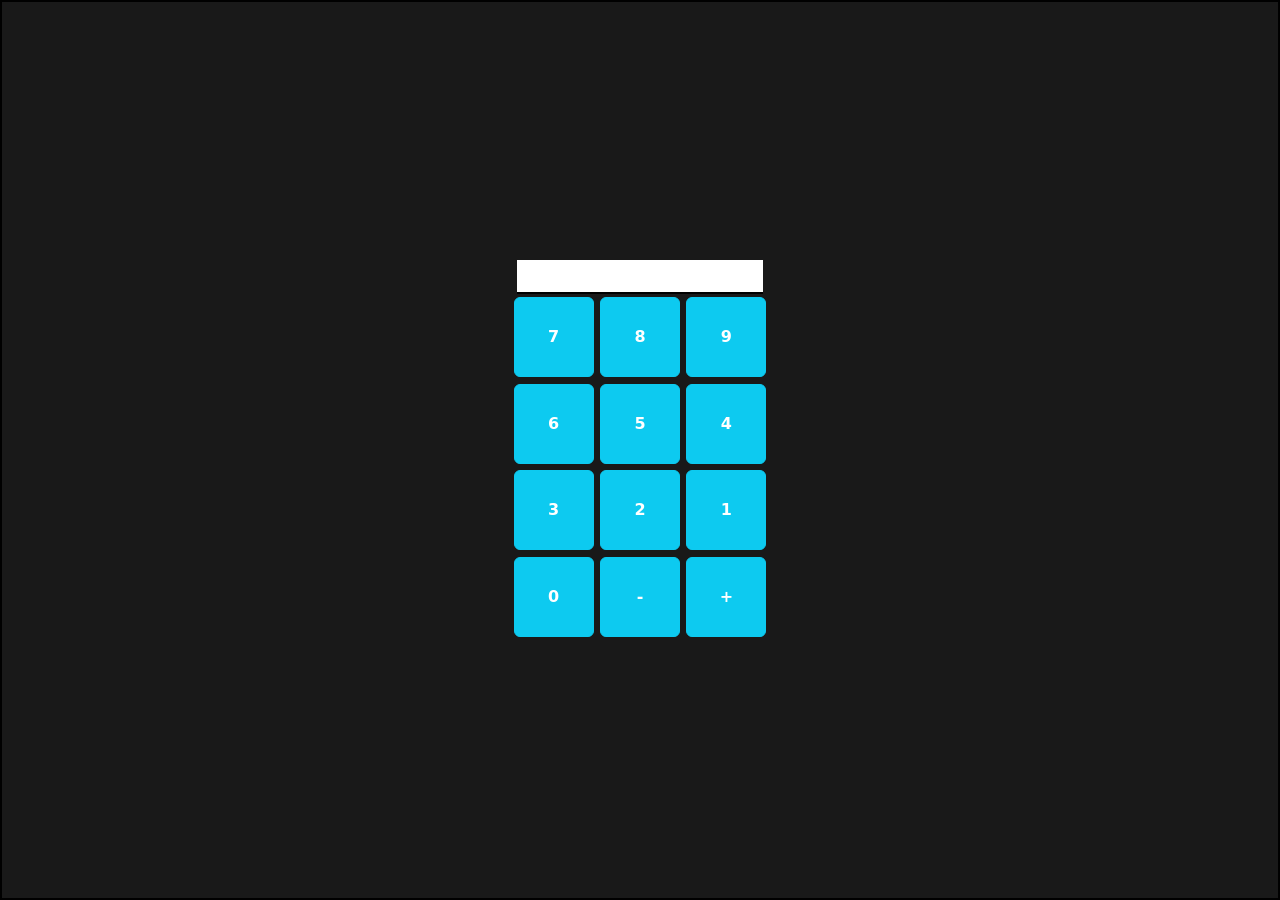
==== index.html @ 70bed387 "Arquivos feitos na escola" ====
<!DOCTYPE html>
<html lang="en">

<head>
    <meta charset="UTF-8">
    <meta name="viewport" content="width=device-width, initial-scale=1.0">
    <title>Calculadora</title>
    <link href="https://cdn.jsdelivr.net/npm/bootstrap@5.3.8/dist/css/bootstrap.min.css" rel="stylesheet"
        integrity="sha384-sRIl4kxILFvY47J16cr9ZwB07vP4J8+LH7qKQnuqkuIAvNWLzeN8tE5YBujZqJLB" crossorigin="anonymous">
    <link rel="stylesheet" href="style.css">
</head>

<body>
    <main>

        <div class="keypad d-flex justify-content-center align-items-center">
            <table>
                <tr>
                    <td colspan="3" style="text-align: center;">
                        <input id="field" type="text" class="py-1">
                    </td>
                </tr>
                <tr>
                    <td><button id="7" type="button" class="btn btn-info">7</button></td>
                    <td><button id="8" type="button" class="btn btn-info">8</button></td>
                    <td><button id="9" type="button" class="btn btn-info">9</button></td>
                </tr>
                <tr>
                    <td><button id="6" type="button" class="btn btn-info">6</button></td>
                    <td><button id="5" type="button" class="btn btn-info">5</button></td>
                    <td><button id="4" type="button" class="btn btn-info">4</button></td>

                </tr>
                <tr>
                    <td><button id="3" type="button" class="btn btn-info">3</button></td>
                    <td><button id="2" type="button" class="btn btn-info">2</button></td>
                    <td><button id="1" type="button" class="btn btn-info">1</button></td>
                </tr>
                <tr>
                    <td><button id="0" type="button" class="btn btn-info"> 0 </button></td>
                    <td><button id="-" type="button" class="btn btn-info operator"> - </button></td>
                    <td><button id="+" type="button" class="btn btn-info operator"> + </button></td>

                </tr>
            </table>
        </div>
    </main>
    <script src="https://cdn.jsdelivr.net/npm/bootstrap@5.3.8/dist/js/bootstrap.bundle.min.js"
        integrity="sha384-FKyoEForCGlyvwx9Hj09JcYn3nv7wiPVlz7YYwJrWVcXK/BmnVDxM+D2scQbITxI"
        crossorigin="anonymous"></script>
    <script src="script.js"></script>
</body>

</html>
---- style.css ----
* {
    margin: 0px;
    padding: 0px;
    box-sizing: border-box;
}

body{
    background-color: rgb(0, 0, 0, 0.9);
    display: flex;
    justify-content: center;
    align-items: center;
    height: 100dvh !important;
    border: 2px solid black;
}

.operator {
    height: 2em;
    width: 2em;
}

table {
    width: fit-content;
}

#field {
    width: 95%;
    font-family: system-ui, -apple-system, BlinkMacSystemFont, 'Segoe UI', Roboto, Oxygen, Ubuntu, Cantarell, 'Open Sans', 'Helvetica Neue', sans-serif;
    border: none;
    border-bottom: 2px solid black;
}

button{
    width: 5em !important;
    height: 5em !important;
    text-align: center;
    margin: .2em;
    color: white !important;
    font-family: system-ui, -apple-system, BlinkMacSystemFont, 'Segoe UI', Roboto, Oxygen, Ubuntu, Cantarell, 'Open Sans', 'Helvetica Neue', sans-serif !important;
    font-weight: 700 !important;

    &:hover{
        box-shadow: 0px 0px 10px 5px #0dcaf0;
    }
}
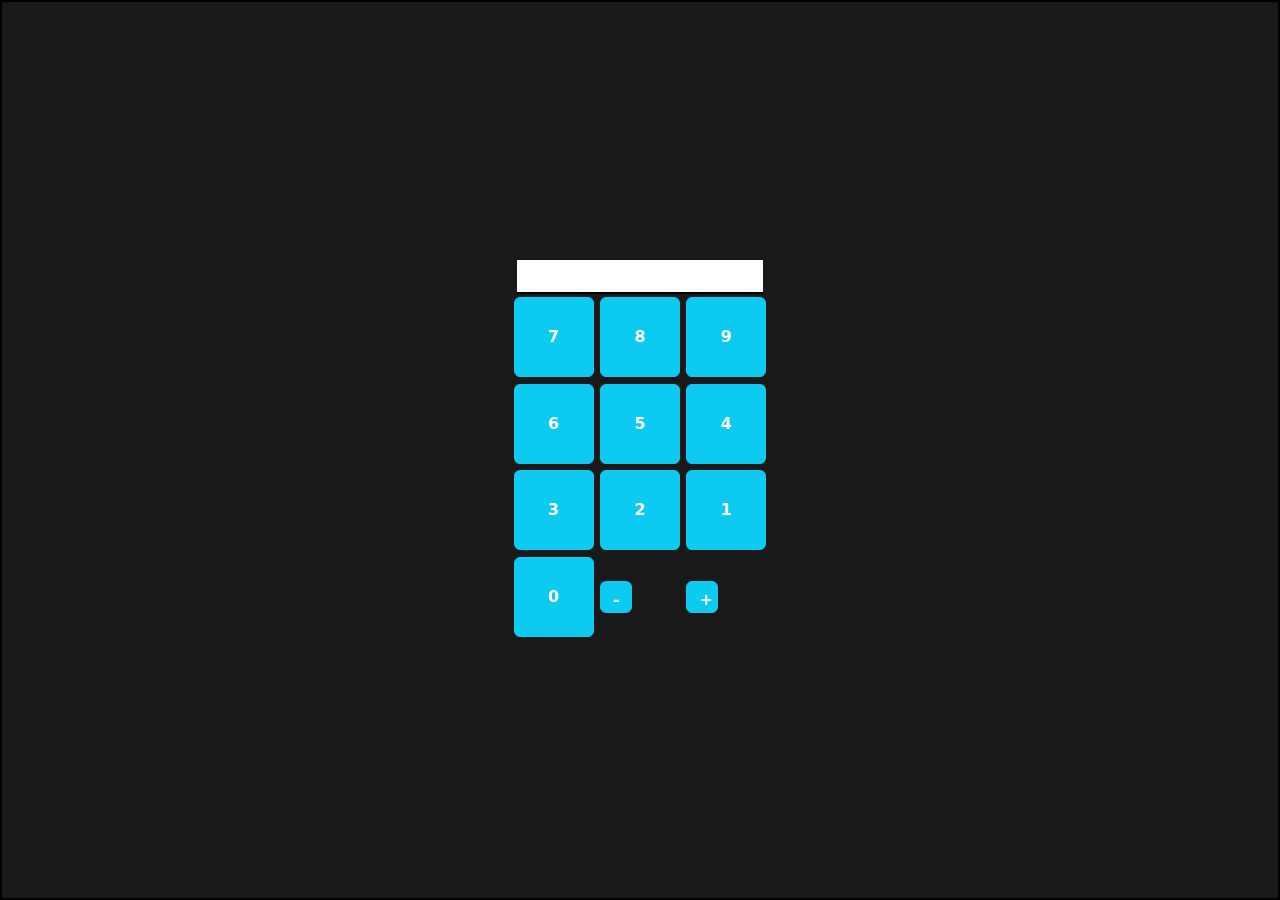
==== commit d7fcfa43: "Grid layout" ====
--- a/index.html
+++ b/index.html
@@ -5,6 +5,11 @@
     <meta charset="UTF-8">
     <meta name="viewport" content="width=device-width, initial-scale=1.0">
     <title>Calculadora</title>
+    <!-- <style>
+    body {
+        background-color: black;
+    }
+    </style> -->
     <link href="https://cdn.jsdelivr.net/npm/bootstrap@5.3.8/dist/css/bootstrap.min.css" rel="stylesheet"
         integrity="sha384-sRIl4kxILFvY47J16cr9ZwB07vP4J8+LH7qKQnuqkuIAvNWLzeN8tE5YBujZqJLB" crossorigin="anonymous">
     <link rel="stylesheet" href="style.css">
@@ -37,10 +42,9 @@
                     <td><button id="1" type="button" class="btn btn-info">1</button></td>
                 </tr>
                 <tr>
-                    <td><button id="0" type="button" class="btn btn-info"> 0 </button></td>
+                    <td colspan=""><button id="0" type="button" class="btn btn-info"> 0 </button></td>
                     <td><button id="-" type="button" class="btn btn-info operator"> - </button></td>
                     <td><button id="+" type="button" class="btn btn-info operator"> + </button></td>
-
                 </tr>
             </table>
         </div>
--- a/style.css
+++ b/style.css
@@ -30,8 +30,8 @@
 }
 
 button{
-    width: 5em !important;
-    height: 5em !important;
+    width: 5em;
+    height: 5em;
     text-align: center;
     margin: .2em;
     color: white !important;
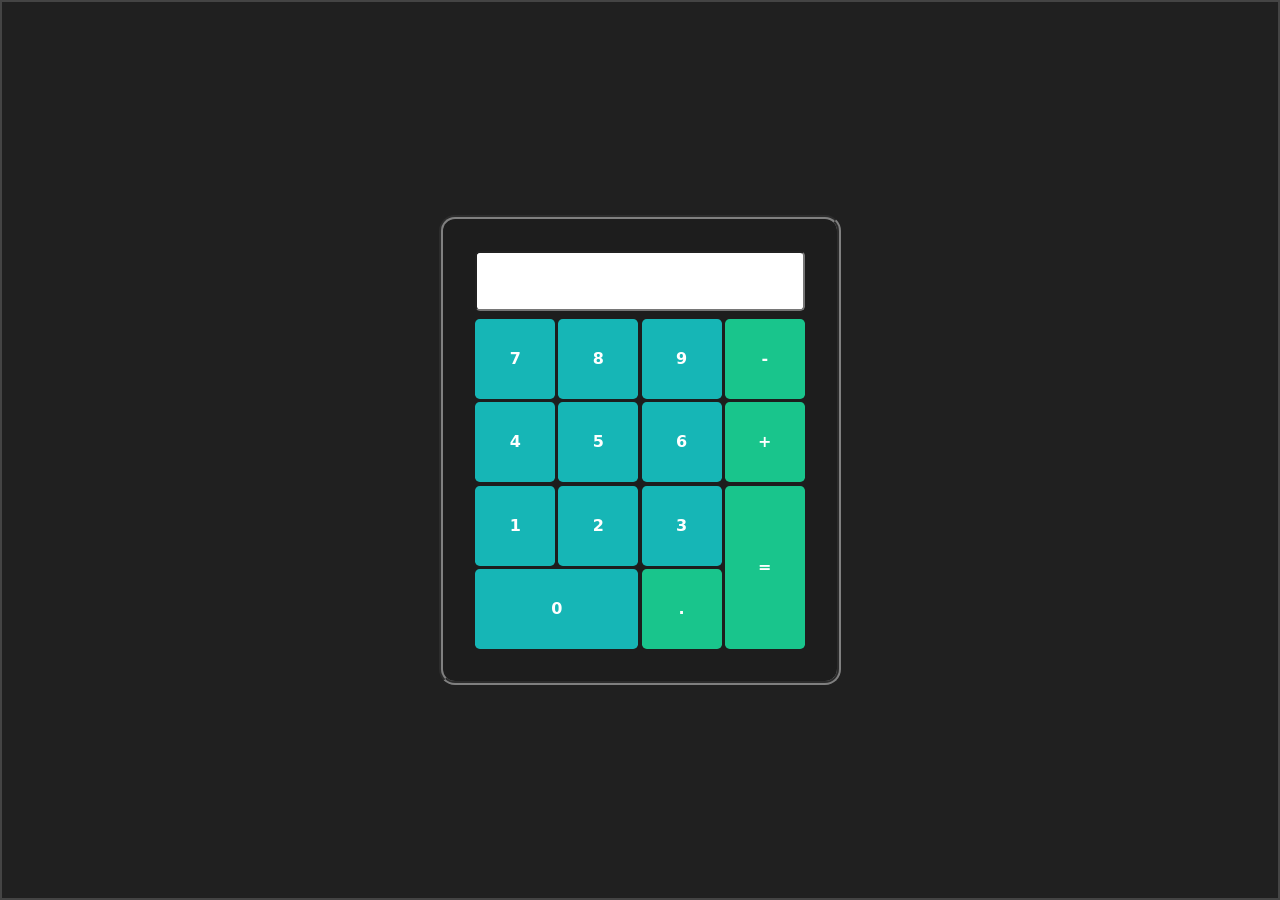
==== commit eea219a0: "new index, js getElements" ====
--- a/index.html
+++ b/index.html
@@ -5,54 +5,37 @@
     <meta charset="UTF-8">
     <meta name="viewport" content="width=device-width, initial-scale=1.0">
     <title>Calculadora</title>
-    <!-- <style>
-    body {
-        background-color: black;
-    }
-    </style> -->
-    <link href="https://cdn.jsdelivr.net/npm/bootstrap@5.3.8/dist/css/bootstrap.min.css" rel="stylesheet"
-        integrity="sha384-sRIl4kxILFvY47J16cr9ZwB07vP4J8+LH7qKQnuqkuIAvNWLzeN8tE5YBujZqJLB" crossorigin="anonymous">
+    <link href="https://cdn.jsdelivr.net/npm/bootstrap@5.3.8/dist/css/bootstrap.min.css" rel="stylesheet" integrity="sha384-sRIl4kxILFvY47J16cr9ZwB07vP4J8+LH7qKQnuqkuIAvNWLzeN8tE5YBujZqJLB" crossorigin="anonymous">
     <link rel="stylesheet" href="style.css">
 </head>
 
 <body>
     <main>
 
-        <div class="keypad d-flex justify-content-center align-items-center">
-            <table>
-                <tr>
-                    <td colspan="3" style="text-align: center;">
-                        <input id="field" type="text" class="py-1">
-                    </td>
-                </tr>
-                <tr>
-                    <td><button id="7" type="button" class="btn btn-info">7</button></td>
-                    <td><button id="8" type="button" class="btn btn-info">8</button></td>
-                    <td><button id="9" type="button" class="btn btn-info">9</button></td>
-                </tr>
-                <tr>
-                    <td><button id="6" type="button" class="btn btn-info">6</button></td>
-                    <td><button id="5" type="button" class="btn btn-info">5</button></td>
-                    <td><button id="4" type="button" class="btn btn-info">4</button></td>
+        <input id="field" type="text" class="py-3 mb-2">
+        <div class="keypad">
+            <button id="7" class="">7</button>
+            <button id="8" class="">8</button>
+            <button id="9" class="">9</button>
+            
+            <button id="4" class="">4</button>
+            <button id="5" class="">5</button>
+            <button id="6" class="">6</button>
+            
+            <button id="1" class="">1</button>
+            <button id="2" class="">2</button>
+            <button id="3" class="">3</button>
+            <button id="0" class="zero"> 0 </button>
+            <button id="." class="opr ponto"> . </button>
+            
+            <button id="-" class="opr sub"> - </button>
+            <button id="+" class="opr soma"> + </button>
+            <button id="=" class="opr igual"> = </button>
+            
+        </div>
 
-                </tr>
-                <tr>
-                    <td><button id="3" type="button" class="btn btn-info">3</button></td>
-                    <td><button id="2" type="button" class="btn btn-info">2</button></td>
-                    <td><button id="1" type="button" class="btn btn-info">1</button></td>
-                </tr>
-                <tr>
-                    <td colspan=""><button id="0" type="button" class="btn btn-info"> 0 </button></td>
-                    <td><button id="-" type="button" class="btn btn-info operator"> - </button></td>
-                    <td><button id="+" type="button" class="btn btn-info operator"> + </button></td>
-                </tr>
-            </table>
-        </div>
     </main>
-    <script src="https://cdn.jsdelivr.net/npm/bootstrap@5.3.8/dist/js/bootstrap.bundle.min.js"
-        integrity="sha384-FKyoEForCGlyvwx9Hj09JcYn3nv7wiPVlz7YYwJrWVcXK/BmnVDxM+D2scQbITxI"
-        crossorigin="anonymous"></script>
+    <script src="https://cdn.jsdelivr.net/npm/bootstrap@5.3.8/dist/js/bootstrap.bundle.min.js" integrity="sha384-FKyoEForCGlyvwx9Hj09JcYn3nv7wiPVlz7YYwJrWVcXK/BmnVDxM+D2scQbITxI" crossorigin="anonymous"></script>
     <script src="script.js"></script>
 </body>
-
 </html>
--- a/style.css
+++ b/style.css
@@ -1,44 +1,77 @@
 * {
-    margin: 0px;
-    padding: 0px;
-    box-sizing: border-box;
-}
+        margin: 0px;
+        padding: 0px;
+        box-sizing: border-box;
+    }
 
-body{
-    background-color: rgb(0, 0, 0, 0.9);
-    display: flex;
-    justify-content: center;
-    align-items: center;
-    height: 100dvh !important;
-    border: 2px solid black;
-}
+    body{
+        height: 100dvh !important;
+        display: flex;
+        justify-content: center;
+        align-items: center;
+        background-color: rgb(32, 32, 32);
+        border: 2px solid rgb(68, 68, 68);
+    }
 
-.operator {
-    height: 2em;
-    width: 2em;
-}
+    button{
+        min-width: 5em;
+        min-height: 5em;
 
-table {
-    width: fit-content;
-}
+        background-color: rgb(22, 182, 182);
+        color: white;
+        text-align: center;
+        border: none;
+        border-radius: .3em;
 
-#field {
-    width: 95%;
-    font-family: system-ui, -apple-system, BlinkMacSystemFont, 'Segoe UI', Roboto, Oxygen, Ubuntu, Cantarell, 'Open Sans', 'Helvetica Neue', sans-serif;
-    border: none;
-    border-bottom: 2px solid black;
-}
+        
+        font-family: system-ui, -apple-system, BlinkMacSystemFont, 'Segoe UI', Roboto,  Oxygen, Ubuntu, Cantarell, 'Open Sans', 'Helvetica Neue', sans-serif;
+        font-weight: 700;
 
-button{
-    width: 5em;
-    height: 5em;
-    text-align: center;
-    margin: .2em;
-    color: white !important;
-    font-family: system-ui, -apple-system, BlinkMacSystemFont, 'Segoe UI', Roboto, Oxygen, Ubuntu, Cantarell, 'Open Sans', 'Helvetica Neue', sans-serif !important;
-    font-weight: 700 !important;
+        &:hover{
+            box-shadow: 0px 0px 10px 5px #0dcaf0;
+        }
+    }
 
-    &:hover{
-        box-shadow: 0px 0px 10px 5px #0dcaf0;
+    main {
+        border: .3em groove grey;
+        padding: 2rem;
+        background-color: rgb(29, 29, 29);
+        border-radius: 1rem;
     }
-}+
+    input {
+        width: 100%;
+        border-radius: .3em;
+    }
+
+    .keypad {        
+        display: grid;
+        gap: 0.2em;
+        grid-template-columns: 1fr 1fr 1fr 1fr;
+        grid-template-rows: 1fr 1fr 1fr 1fr;
+        .zero {
+            grid-column-start: 1;
+            grid-column-end: 3;
+        }
+        .soma {
+            grid-row-start: 2;
+            grid-row-end: 3;
+            grid-column-start: 4;
+            grid-column-end: 5;
+        }
+        .sub {
+            grid-row-start: 1;
+            grid-row-end: 2; 
+            grid-column-start: 4;
+            grid-column-end: 5;
+        }
+        .igual {
+            grid-column-start: 4;
+            grid-column-end: 5;
+            grid-row-start: 3;
+            grid-row-end: 5;
+        }
+        .opr {
+            background-color: rgb(25, 197, 140);
+        }
+    }
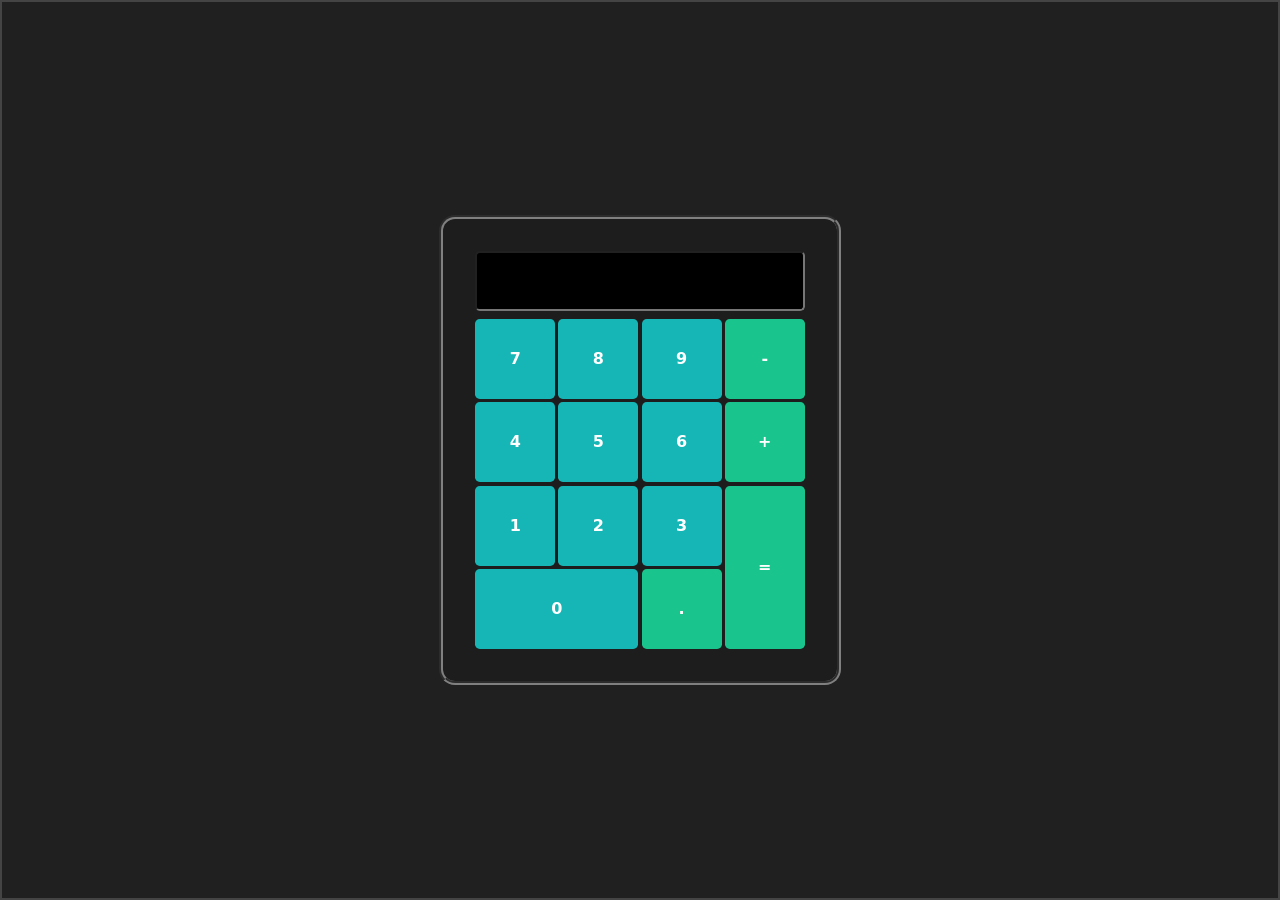
==== commit 75fb4b87: "botões funcionando, calculando. Novas ideias" ====
--- a/index.html
+++ b/index.html
@@ -14,23 +14,16 @@
 
         <input id="field" type="text" class="py-3 mb-2">
         <div class="keypad">
-            <button id="7" class="">7</button>
-            <button id="8" class="">8</button>
-            <button id="9" class="">9</button>
+            <button id="7">7</button><button id="8">8</button><button id="9">9</button>
+            <button id="4">4</button><button id="5">5</button><button id="6">6</button>
+            <button id="1">1</button><button id="2">2</button><button id="3">3</button>
             
-            <button id="4" class="">4</button>
-            <button id="5" class="">5</button>
-            <button id="6" class="">6</button>
+            <button id="0" class="zero"> 0 </button>
+            <button class="opr ponto"> . </button>
             
-            <button id="1" class="">1</button>
-            <button id="2" class="">2</button>
-            <button id="3" class="">3</button>
-            <button id="0" class="zero"> 0 </button>
-            <button id="." class="opr ponto"> . </button>
-            
-            <button id="-" class="opr sub"> - </button>
-            <button id="+" class="opr soma"> + </button>
-            <button id="=" class="opr igual"> = </button>
+            <button class="opr sub"> - </button>
+            <button class="opr soma"> + </button>
+            <button class="opr igual"> = </button>
             
         </div>
 
--- a/style.css
+++ b/style.css
@@ -42,6 +42,13 @@
     input {
         width: 100%;
         border-radius: .3em;
+        text-align: right;
+        background-color: black;
+        color: white;
+        
+        /* font-size: 2em; */ /* Por algum motivo faz a calculadora ficar mais larga. Talvez devo adicionar uma margem para o texto */
+        font-weight: 700;
+        font-family: system-ui, -apple-system, BlinkMacSystemFont, 'Segoe UI', Roboto,  Oxygen, Ubuntu, Cantarell, 'Open Sans', 'Helvetica Neue', sans-serif;
     }
 
     .keypad {        
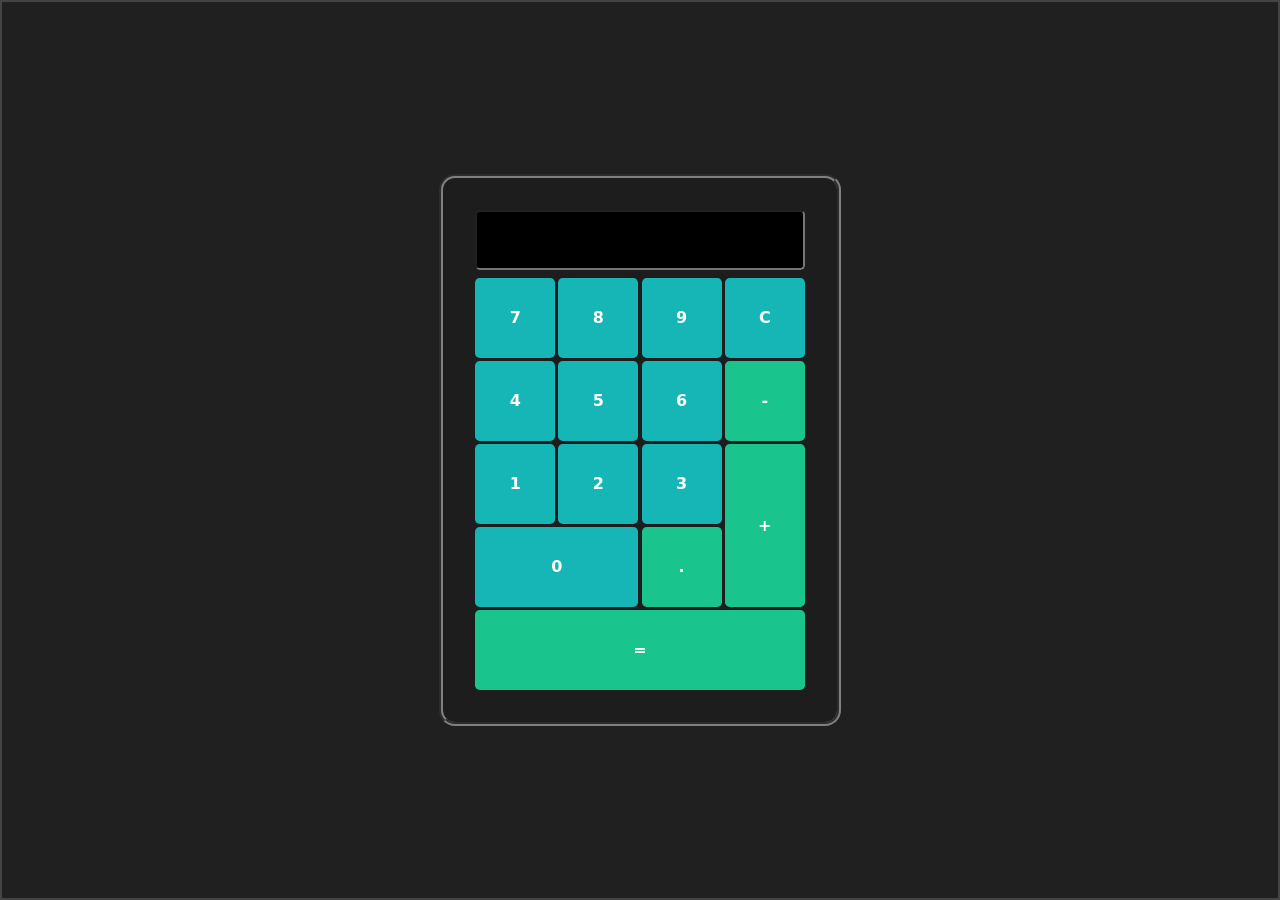
==== commit c2a4f542: "Major changes, keyboard listener, formatter, refactor" ====
--- a/index.html
+++ b/index.html
@@ -21,6 +21,7 @@
             <button id="0" class="zero"> 0 </button>
             <button class="opr ponto"> . </button>
             
+            <button id="c" class="c"> C </button>
             <button class="opr sub"> - </button>
             <button class="opr soma"> + </button>
             <button class="opr igual"> = </button>
--- a/style.css
+++ b/style.css
@@ -55,28 +55,32 @@
         display: grid;
         gap: 0.2em;
         grid-template-columns: 1fr 1fr 1fr 1fr;
-        grid-template-rows: 1fr 1fr 1fr 1fr;
+        grid-template-rows: 1fr 1fr 1fr 1fr 1fr;
+        .c {
+            grid-row-start:1;
+            grid-column-start: 4;
+        }
         .zero {
             grid-column-start: 1;
             grid-column-end: 3;
         }
-        .soma {
+        .sub {
             grid-row-start: 2;
-            grid-row-end: 3;
+            grid-row-end: 3; 
             grid-column-start: 4;
             grid-column-end: 5;
         }
-        .sub {
-            grid-row-start: 1;
-            grid-row-end: 2; 
+        .soma {
+            grid-row-start: 3;
+            grid-row-end: 5;
             grid-column-start: 4;
             grid-column-end: 5;
         }
         .igual {
-            grid-column-start: 4;
+            grid-column-start: 1;
             grid-column-end: 5;
-            grid-row-start: 3;
-            grid-row-end: 5;
+            grid-row-start: 5;
+            grid-row-end: 6;
         }
         .opr {
             background-color: rgb(25, 197, 140);
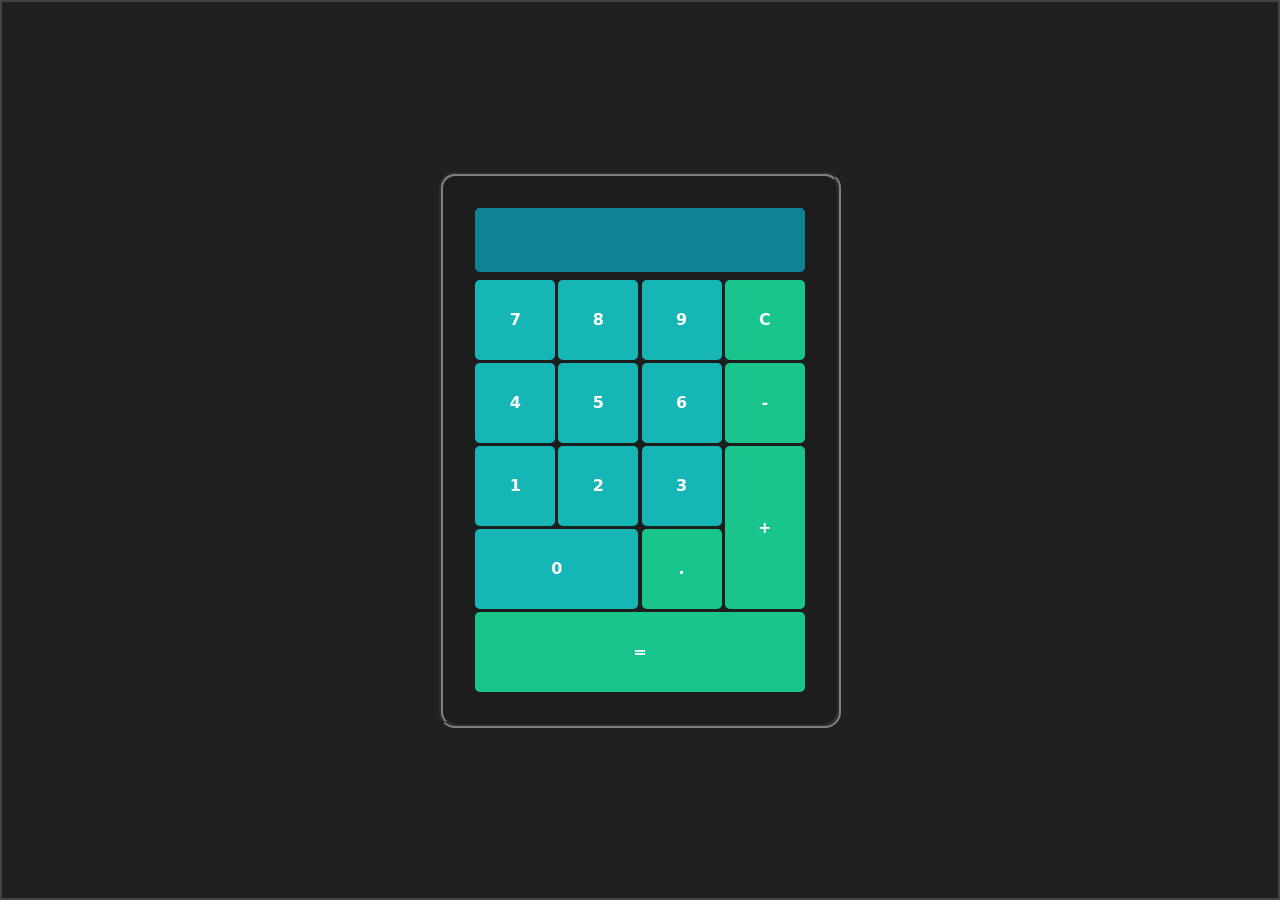
==== commit db9de9d5: "Just playing, fieldObject, div instead of input" ====
--- a/index.html
+++ b/index.html
@@ -12,7 +12,7 @@
 <body>
     <main>
 
-        <input id="field" type="text" class="py-3 mb-2">
+        <div id="field" type="text" class="py-3 mb-2"></div>
         <div class="keypad">
             <button id="7">7</button><button id="8">8</button><button id="9">9</button>
             <button id="4">4</button><button id="5">5</button><button id="6">6</button>
@@ -21,7 +21,7 @@
             <button id="0" class="zero"> 0 </button>
             <button class="opr ponto"> . </button>
             
-            <button id="c" class="c"> C </button>
+            <button id="c" class="opr c"> C </button>
             <button class="opr sub"> - </button>
             <button class="opr soma"> + </button>
             <button class="opr igual"> = </button>
--- a/style.css
+++ b/style.css
@@ -22,13 +22,13 @@
         text-align: center;
         border: none;
         border-radius: .3em;
-
+        transition: .2s ease all;
         
         font-family: system-ui, -apple-system, BlinkMacSystemFont, 'Segoe UI', Roboto,  Oxygen, Ubuntu, Cantarell, 'Open Sans', 'Helvetica Neue', sans-serif;
         font-weight: 700;
 
         &:hover{
-            box-shadow: 0px 0px 10px 5px #0dcaf0;
+            box-shadow: 0px 0px 10px 1px #0dcaf0;
         }
     }
 
@@ -39,11 +39,13 @@
         border-radius: 1rem;
     }
 
-    input {
+    #field {
         width: 100%;
+        height: 4em;
         border-radius: .3em;
+        padding: .4em;
         text-align: right;
-        background-color: black;
+        background-color: rgba(0, 225, 255, 0.521);
         color: white;
         
         /* font-size: 2em; */ /* Por algum motivo faz a calculadora ficar mais larga. Talvez devo adicionar uma margem para o texto */
@@ -84,5 +86,8 @@
         }
         .opr {
             background-color: rgb(25, 197, 140);
+            &:hover{
+            box-shadow: 0px 0px 10px 1px rgb(25, 197, 140);
+        }
         }
     }
